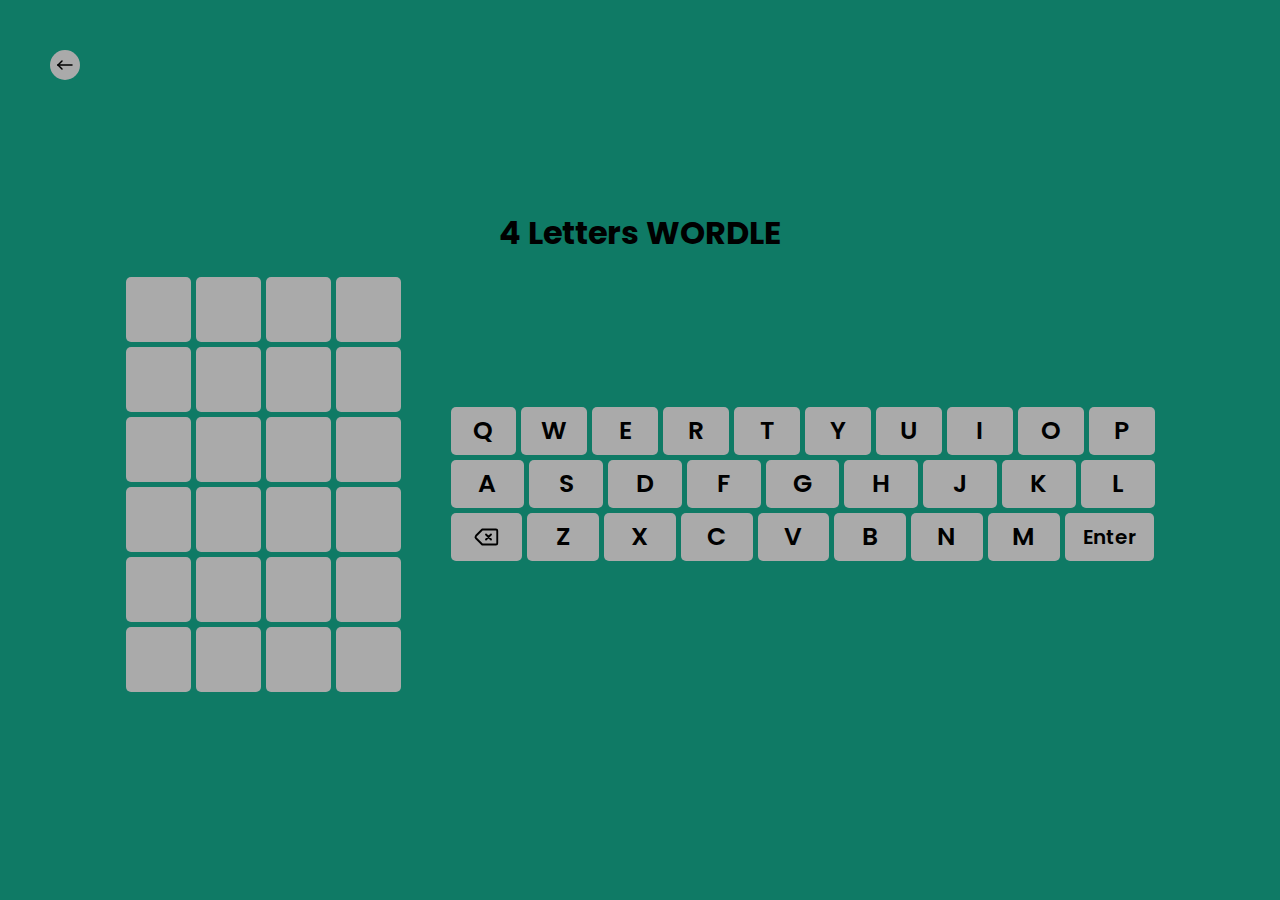
==== 4-letters/index.html @ 0b367540 "initial commit" ====
<!DOCTYPE html>
<html lang="en">
<head>
    <meta charset="UTF-8">
    <meta http-equiv="X-UA-Compatible" content="IE=edge">
    <meta name="viewport" content="width=device-width, initial-scale=1.0">
    <title>4 Letters</title>
    <link rel="stylesheet" href="../style/4letters/style-4.css">
    <link rel="icon" href="../pic/word.png">
</head>
<body>
    <a href="../" class="back">
        <svg xmlns="http://www.w3.org/2000/svg" class="icon icon-tabler icon-tabler-arrow-narrow-left" width="24" height="24" viewBox="0 0 24 24" stroke-width="1.5" stroke="currentColor" fill="none" stroke-linecap="round" stroke-linejoin="round">
            <path stroke="none" d="M0 0h24v24H0z" fill="none"></path>
            <line x1="5" y1="12" x2="19" y2="12"></line>
            <line x1="5" y1="12" x2="9" y2="16"></line>
            <line x1="5" y1="12" x2="9" y2="8"></line>
        </svg>
    </a>

    <h1>4 Letters WORDLE</h1>

    <div class="content">
        <div class="words">
            <div class="word"></div>
            <div class="word"></div>
            <div class="word"></div>
            <div class="word"></div>
            <div class="word"></div>
            <div class="word"></div>
            <div class="word"></div>
            <div class="word"></div>
            <div class="word"></div>
            <div class="word"></div>
            <div class="word"></div>
            <div class="word"></div>
            <div class="word"></div>
            <div class="word"></div>
            <div class="word"></div>
            <div class="word"></div>
            <div class="word"></div>
            <div class="word"></div>
            <div class="word"></div>
            <div class="word"></div>
            <div class="word"></div>
            <div class="word"></div>
            <div class="word"></div>
            <div class="word"></div>
        </div>

        <div class="keyboard">
            <div class="top">
                <div class="keys">q</div>
                <div class="keys">w</div>
                <div class="keys">e</div>
                <div class="keys">r</div>
                <div class="keys">t</div>
                <div class="keys">y</div>
                <div class="keys">u</div>
                <div class="keys">i</div>
                <div class="keys">o</div>
                <div class="keys">p</div>
            </div>

            <div class="mid">
                <div class="keys">a</div>
                <div class="keys">s</div>
                <div class="keys">d</div>
                <div class="keys">f</div>
                <div class="keys">g</div>
                <div class="keys">h</div>
                <div class="keys">j</div>
                <div class="keys">k</div>
                <div class="keys">l</div>
            </div>

            <div class="bottom">
                <div class="backspace keys">
                    <svg xmlns="http://www.w3.org/2000/svg" class="icon icon-tabler icon-tabler-backspace" width="30" height="30" viewBox="0 0 24 24" stroke-width="1.5" stroke="currentColor" fill="none" stroke-linecap="round" stroke-linejoin="round">
                        <path stroke="none" d="M0 0h24v24H0z" fill="none"></path>
                        <path d="M20 6a1 1 0 0 1 1 1v10a1 1 0 0 1 -1 1h-11l-5 -5a1.5 1.5 0 0 1 0 -2l5 -5z"></path>
                        <path d="M12 10l4 4m0 -4l-4 4"></path>
                    </svg>
                </div>
                <div class="keys">z</div>
                <div class="keys">x</div>
                <div class="keys">c</div>
                <div class="keys">v</div>
                <div class="keys">b</div>
                <div class="keys">n</div>
                <div class="keys">m</div>
                <div class="enter keys">Enter</div>
            </div>
        </div>
    </div>

    <div class="score">
        <div class="won">You've Won</div>
        <div class="lost">You've Lost</div>
        <div class="guess"></div>
        <div class="value"></div>
        <a href="./" class="again">Play Again!</a>
    </div>

    <script src="../script/app4.js" type="module"></script>
</body>
</html>
---- style/4letters/style-4.css ----
@import url("https://fonts.googleapis.com/css2?family=Courier+Prime&family=Poppins&display=swap");
* {
  margin: 0;
  padding: 0;
  box-sizing: border-box;
  font-family: "Courier Prime", monospace;
  font-family: "Poppins", sans-serif;
}

body {
  height: 100vh;
  display: flex;
  justify-content: center;
  align-items: center;
  flex-direction: column;
  gap: 20px;
  background-color: #0f7a65;
}

.back {
  display: flex;
  width: 30px;
  height: 30px;
  border-radius: 50%;
  position: fixed;
  top: 50px;
  left: 50px;
  background-color: rgb(170, 170, 170);
  cursor: pointer;
}
.back:hover {
  background-color: rgba(170, 170, 170, 0.7);
}
.back svg {
  margin: auto;
  color: black;
}

.content {
  display: flex;
  gap: 50px;
}
.content .words {
  display: grid;
  grid-template-columns: repeat(4, 1fr);
  grid-template-rows: repeat(6, 1fr);
  gap: 5px;
  align-self: center;
}
.content .words .word {
  width: 65px;
  height: 65px;
  background-color: #aaa;
  border-radius: 5px;
  font-size: 35px;
  display: flex;
  justify-content: center;
  align-items: center;
  text-transform: uppercase;
  font-weight: bold;
  transition: all 0.3s;
  -webkit-user-select: none;
     -moz-user-select: none;
          user-select: none;
}
.content .words .border {
  border: 2px solid black;
}
.content .words .flip {
  animation: flip 0.5s forwards;
}
.content .keyboard {
  width: 55vw;
  display: flex;
  flex-direction: column;
  gap: 5px;
  align-self: center;
  justify-content: center;
}
.content .keyboard .top, .content .keyboard .mid, .content .keyboard .bottom {
  display: flex;
  gap: 5px;
}
.content .keyboard .top div, .content .keyboard .mid div, .content .keyboard .bottom div {
  font-size: 25px;
  padding: 5px;
  text-transform: uppercase;
  display: flex;
  justify-content: center;
  align-items: center;
  background-color: rgb(170, 170, 170);
  width: 100%;
  border-radius: 5px;
  cursor: pointer;
  -webkit-user-select: none;
     -moz-user-select: none;
          user-select: none;
  transition: all 0.2s;
  font-weight: 595;
}
.content .keyboard .top div:hover, .content .keyboard .mid div:hover, .content .keyboard .bottom div:hover {
  background-color: rgba(170, 170, 170, 0.7);
}
.content .keyboard .top .enter, .content .keyboard .mid .enter, .content .keyboard .bottom .enter {
  font-size: 20px;
  text-transform: capitalize;
  padding: 5px 15px;
}
.content .keyboard .top .green, .content .keyboard .mid .green, .content .keyboard .bottom .green {
  background-color: lime;
}
.content .keyboard .top .green:hover, .content .keyboard .mid .green:hover, .content .keyboard .bottom .green:hover {
  background-color: rgba(0, 255, 0, 0.8);
}
.content .keyboard .top .yellow, .content .keyboard .mid .yellow, .content .keyboard .bottom .yellow {
  background-color: #fad02c;
}
.content .keyboard .top .yellow:hover, .content .keyboard .mid .yellow:hover, .content .keyboard .bottom .yellow:hover {
  background-color: rgba(250, 208, 44, 0.8);
}
.content .keyboard .top .white, .content .keyboard .mid .white, .content .keyboard .bottom .white {
  background-color: #dee;
}
.content .keyboard .top .white:hover, .content .keyboard .mid .white:hover, .content .keyboard .bottom .white:hover {
  background-color: rgba(221, 238, 238, 0.97);
}

.score {
  padding: 50px;
  border-radius: 10px;
  position: fixed;
  flex-direction: column;
  gap: 10px;
  align-items: center;
  display: none;
  background-color: rgba(255, 255, 255, 0.5);
}
.score * {
  color: #ddd;
}
.score .won, .score .lost, .score .guess {
  font-size: 25px;
  text-align: center;
  display: none;
  color: black;
}
.score .value {
  font-size: 20px;
  text-align: center;
  display: none;
  color: black;
}
.score a {
  padding: 5px;
  border-radius: 5px;
  background-color: lime;
  text-decoration: none;
  color: black;
  font-size: 20px;
  text-align: center;
  margin: auto;
}
.score .guess {
  padding: 5px 15px;
  border-radius: 5px;
  border: 1px solid black;
  background-color: #734b6d;
  text-transform: uppercase;
  font-weight: bold;
  color: #111;
}

@keyframes flip {
  0% {
    transform: scaleY(1);
  }
  50% {
    transform: scaleY(0);
  }
  100% {
    transform: scaleY(1);
  }
}
@media screen and (max-width: 600px) {
  .back {
    top: 20px;
    left: 20px;
  }
  .content {
    flex-direction: column;
    gap: 20px;
  }
  .content .words .word {
    width: 55px;
    height: 55px;
  }
  .content .keyboard {
    width: 98vw;
  }
  .content .keyboard .top div, .content .keyboard .top .enter, .content .keyboard .mid div, .content .keyboard .mid .enter, .content .keyboard .bottom div, .content .keyboard .bottom .enter {
    font-size: 1rem;
    font-weight: 100;
  }
}
@media screen and (max-width: 768px) {
  .content {
    flex-direction: column;
    gap: 20px;
  }
}
@media screen and (max-width: 320px) {
  .back {
    display: none;
  }
}/*# sourceMappingURL=style-4.css.map */
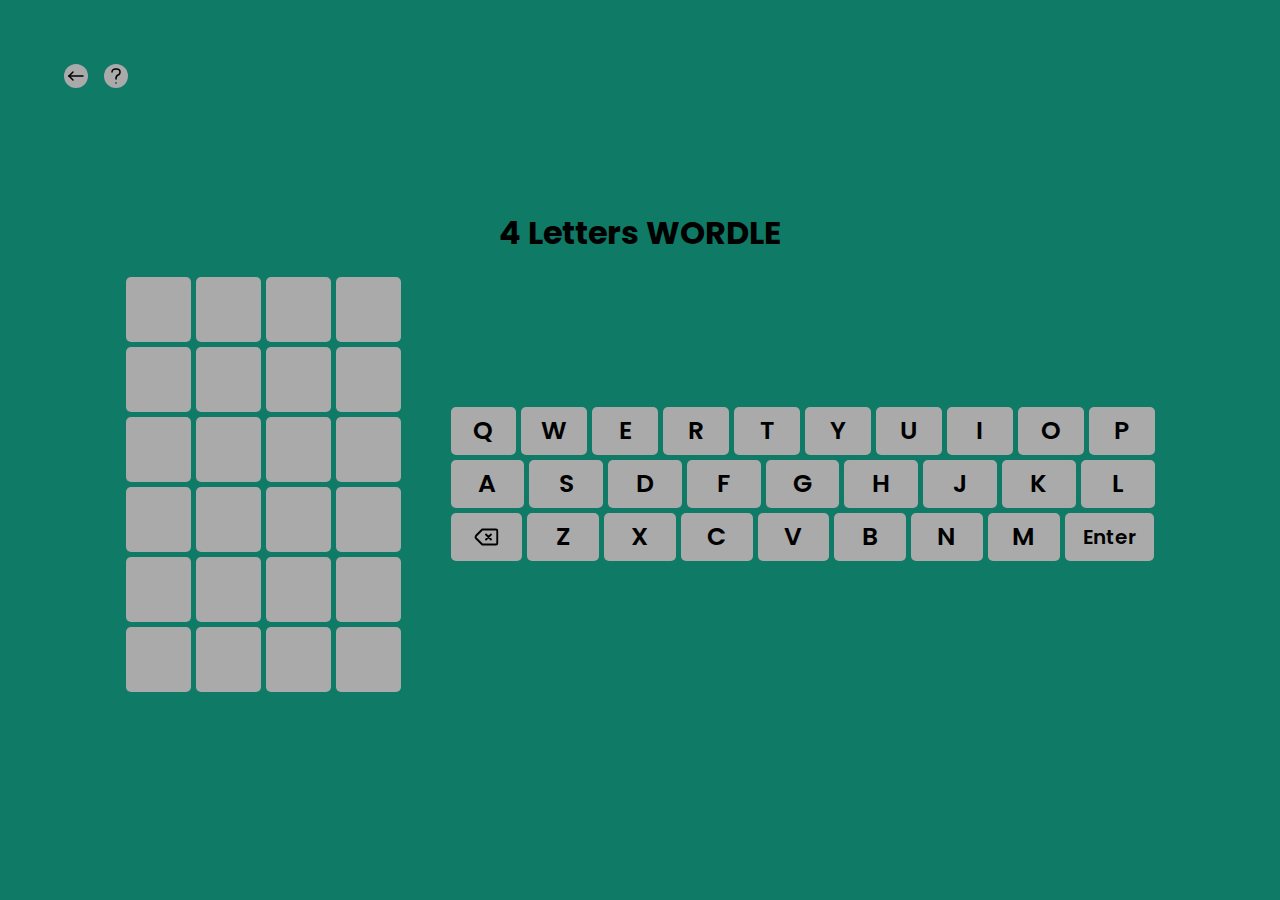
==== commit 35de9c5f: "fix responsive" ====
--- a/4-letters/index.html
+++ b/4-letters/index.html
@@ -9,16 +9,56 @@
     <link rel="icon" href="../pic/word.png">
 </head>
 <body>
-    <a href="../" class="back">
-        <svg xmlns="http://www.w3.org/2000/svg" class="icon icon-tabler icon-tabler-arrow-narrow-left" width="24" height="24" viewBox="0 0 24 24" stroke-width="1.5" stroke="currentColor" fill="none" stroke-linecap="round" stroke-linejoin="round">
-            <path stroke="none" d="M0 0h24v24H0z" fill="none"></path>
-            <line x1="5" y1="12" x2="19" y2="12"></line>
-            <line x1="5" y1="12" x2="9" y2="16"></line>
-            <line x1="5" y1="12" x2="9" y2="8"></line>
-        </svg>
-    </a>
+    <div class="btns">
+        <a href="../" class="back">
+            <svg xmlns="http://www.w3.org/2000/svg" class="icon icon-tabler icon-tabler-arrow-narrow-left" width="24" height="24" viewBox="0 0 24 24" stroke-width="1.5" stroke="currentColor" fill="none" stroke-linecap="round" stroke-linejoin="round">
+                <path stroke="none" d="M0 0h24v24H0z" fill="none"></path>
+                <line x1="5" y1="12" x2="19" y2="12"></line>
+                <line x1="5" y1="12" x2="9" y2="16"></line>
+                <line x1="5" y1="12" x2="9" y2="8"></line>
+            </svg>
+        </a>
+        <div class="info-btn">
+            <svg xmlns="http://www.w3.org/2000/svg" class="icon icon-tabler icon-tabler-question-mark" width="24" height="24" viewBox="0 0 24 24" stroke-width="1.5" stroke="currentColor" fill="none" stroke-linecap="round" stroke-linejoin="round">
+                <path stroke="none" d="M0 0h24v24H0z" fill="none"></path>
+                <path d="M8 8a3.5 3 0 0 1 3.5 -3h1a3.5 3 0 0 1 3.5 3a3 3 0 0 1 -2 3a3 4 0 0 0 -2 4"></path>
+                <path d="M12 19l0 .01"></path>
+            </svg>
+        </div>
+    </div>
 
-    <h1>4 Letters WORDLE</h1>
+    <div class="how-to-play">
+        <div class="close-how-to-play">
+            <svg xmlns="http://www.w3.org/2000/svg" class="icon icon-tabler icon-tabler-x" width="20" height="20" viewBox="0 0 24 24" stroke-width="1.5" stroke="currentColor" fill="none" stroke-linecap="round" stroke-linejoin="round">
+                <path stroke="none" d="M0 0h24v24H0z" fill="none"></path>
+                <path d="M18 6l-12 12"></path>
+                <path d="M6 6l12 12"></path>
+            </svg>
+        </div>
+        <div class="word-example">
+            <div class="letter white">U</div>
+            <div class="letter yellow">M</div>
+            <div class="letter white">A</div>
+            <div class="letter green">R</div>
+        </div>
+        <div class="word-info">
+            <div>
+                <div class="letter white">U</div>
+                <div class="letter white">A</div>
+                <span>aren't in the target word at all.</span>
+            </div>
+            <div>
+                <div class="letter yellow">M</div>
+                <span>is in the word but in the wrong spot.</span>
+            </div>
+            <div>
+                <div class="letter green">R</div>
+                <span>is in the word and in the correct spot.</span>
+            </div>
+        </div>
+    </div>
+
+    <h1 class="title">4 Letters WORDLE</h1>
 
     <div class="content">
         <div class="words">
@@ -94,10 +134,12 @@
         </div>
     </div>
 
+    <div class="overlay"></div>
+
     <div class="score">
         <div class="won">You've Won</div>
         <div class="lost">You've Lost</div>
-        <div class="guess"></div>
+        <div class="guess">Word: BROS</div>
         <div class="value"></div>
         <a href="./" class="again">Play Again!</a>
     </div>
--- a/style/4letters/style-4.css
+++ b/style/4letters/style-4.css
@@ -17,21 +17,32 @@
   background-color: #0f7a65;
 }
 
-.back {
-  display: flex;
-  width: 30px;
-  height: 30px;
+.btns {
+  position: fixed;
+  top: 4rem;
+  left: 4rem;
+  display: flex;
+  gap: 1rem;
+  align-items: center;
+}
+@media screen and (max-width: 480px) {
+  .btns {
+    top: 1rem;
+    left: 1rem;
+  }
+}
+.btns .back, .btns .info-btn {
+  display: flex;
+  align-items: center;
+  justify-content: center;
   border-radius: 50%;
-  position: fixed;
-  top: 50px;
-  left: 50px;
   background-color: rgb(170, 170, 170);
   cursor: pointer;
 }
-.back:hover {
+.btns .back:hover, .btns .info-btn:hover {
   background-color: rgba(170, 170, 170, 0.7);
 }
-.back svg {
+.btns .back svg, .btns .info-btn svg {
   margin: auto;
   color: black;
 }
@@ -125,49 +136,115 @@
   background-color: rgba(221, 238, 238, 0.97);
 }
 
+.how-to-play {
+  position: fixed;
+  display: none;
+  flex-direction: column;
+  align-items: center;
+  gap: 1rem;
+  z-index: 2;
+  background-color: rgba(255, 255, 255, 0.7);
+  padding: 1rem;
+  border-radius: 0.5rem;
+}
+.how-to-play.active {
+  display: flex;
+}
+.how-to-play .close-how-to-play {
+  position: absolute;
+  top: -0.5rem;
+  right: -0.5rem;
+  padding: 0.2rem;
+  border-radius: 5rem;
+  display: flex;
+  align-items: center;
+  justify-content: center;
+  background-color: white;
+  cursor: pointer;
+}
+.how-to-play .word-example {
+  display: flex;
+  align-items: center;
+  gap: 0.2rem;
+  font-size: 2rem;
+}
+.how-to-play .word-example .letter {
+  width: 50px;
+  height: 50px;
+  display: flex;
+  align-items: center;
+  justify-content: center;
+  border-radius: 0.2rem;
+}
+.how-to-play .word-example .letter.white {
+  background-color: #dee;
+}
+.how-to-play .word-example .letter.yellow {
+  background-color: #fad02c;
+}
+.how-to-play .word-example .letter.green {
+  background-color: #0f7a65;
+}
+.how-to-play .word-info {
+  display: flex;
+  flex-direction: column;
+  gap: 0.5rem;
+}
+.how-to-play .word-info > div {
+  display: flex;
+  align-items: center;
+  gap: 0.2rem;
+}
+.how-to-play .word-info > div .letter {
+  width: 2rem;
+  height: 2rem;
+  display: flex;
+  align-items: center;
+  justify-content: center;
+  border-radius: 0.2rem;
+}
+.how-to-play .word-info > div .letter.white {
+  background-color: #dee;
+}
+.how-to-play .word-info > div .letter.yellow {
+  background-color: #fad02c;
+}
+.how-to-play .word-info > div .letter.green {
+  background-color: #0f7a65;
+}
+
+.overlay {
+  position: fixed;
+  top: 0;
+  left: 0;
+  width: 100%;
+  height: 100%;
+  background-color: rgba(0, 0, 0, 0.5);
+  -webkit-backdrop-filter: blur(0.3rem);
+          backdrop-filter: blur(0.3rem);
+  display: none;
+}
+
 .score {
-  padding: 50px;
-  border-radius: 10px;
-  position: fixed;
-  flex-direction: column;
-  gap: 10px;
-  align-items: center;
-  display: none;
-  background-color: rgba(255, 255, 255, 0.5);
-}
-.score * {
-  color: #ddd;
-}
-.score .won, .score .lost, .score .guess {
-  font-size: 25px;
-  text-align: center;
-  display: none;
+  position: fixed;
+  display: none;
+  flex-direction: column;
+  align-items: center;
+  gap: 1rem;
+  padding: 2rem;
+  border-radius: 0.5rem;
+  background-color: rgba(255, 255, 255, 0.7);
+}
+.score .won, .score .lost, .score .guess, .score .value {
+  display: none;
+  font-size: 1.2rem;
+}
+.score a {
+  padding: 0.2rem 0.5rem;
+  border-radius: 0.2rem;
+  background-color: #0f7a65;
   color: black;
-}
-.score .value {
-  font-size: 20px;
-  text-align: center;
-  display: none;
-  color: black;
-}
-.score a {
-  padding: 5px;
-  border-radius: 5px;
-  background-color: lime;
   text-decoration: none;
-  color: black;
-  font-size: 20px;
-  text-align: center;
-  margin: auto;
-}
-.score .guess {
-  padding: 5px 15px;
-  border-radius: 5px;
-  border: 1px solid black;
-  background-color: #734b6d;
-  text-transform: uppercase;
-  font-weight: bold;
-  color: #111;
 }
 
 @keyframes flip {
@@ -181,11 +258,7 @@
     transform: scaleY(1);
   }
 }
-@media screen and (max-width: 600px) {
-  .back {
-    top: 20px;
-    left: 20px;
-  }
+@media screen and (max-width: 480px) {
   .content {
     flex-direction: column;
     gap: 20px;
@@ -202,14 +275,9 @@
     font-weight: 100;
   }
 }
-@media screen and (max-width: 768px) {
+@media screen and (min-width: 481px) and (max-width: 1023px) {
   .content {
     flex-direction: column;
     gap: 20px;
   }
-}
-@media screen and (max-width: 320px) {
-  .back {
-    display: none;
-  }
 }/*# sourceMappingURL=style-4.css.map */